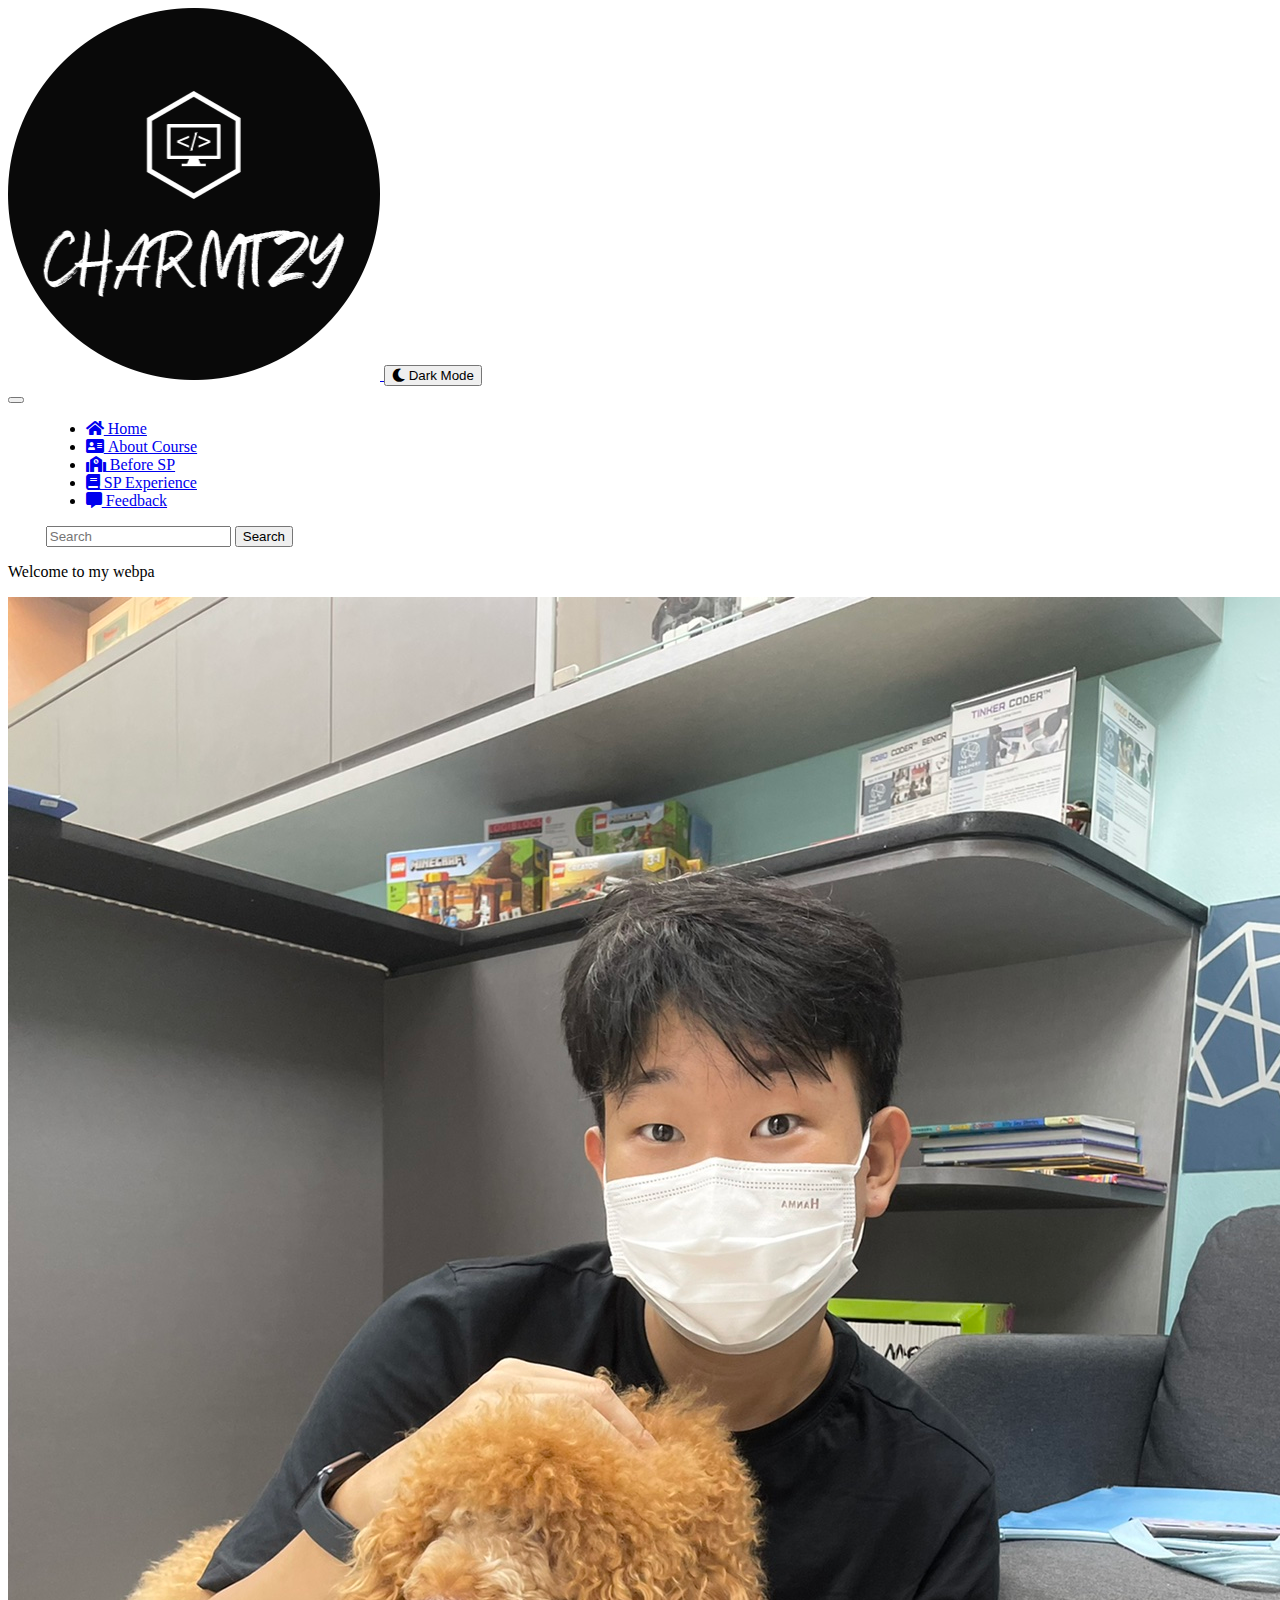
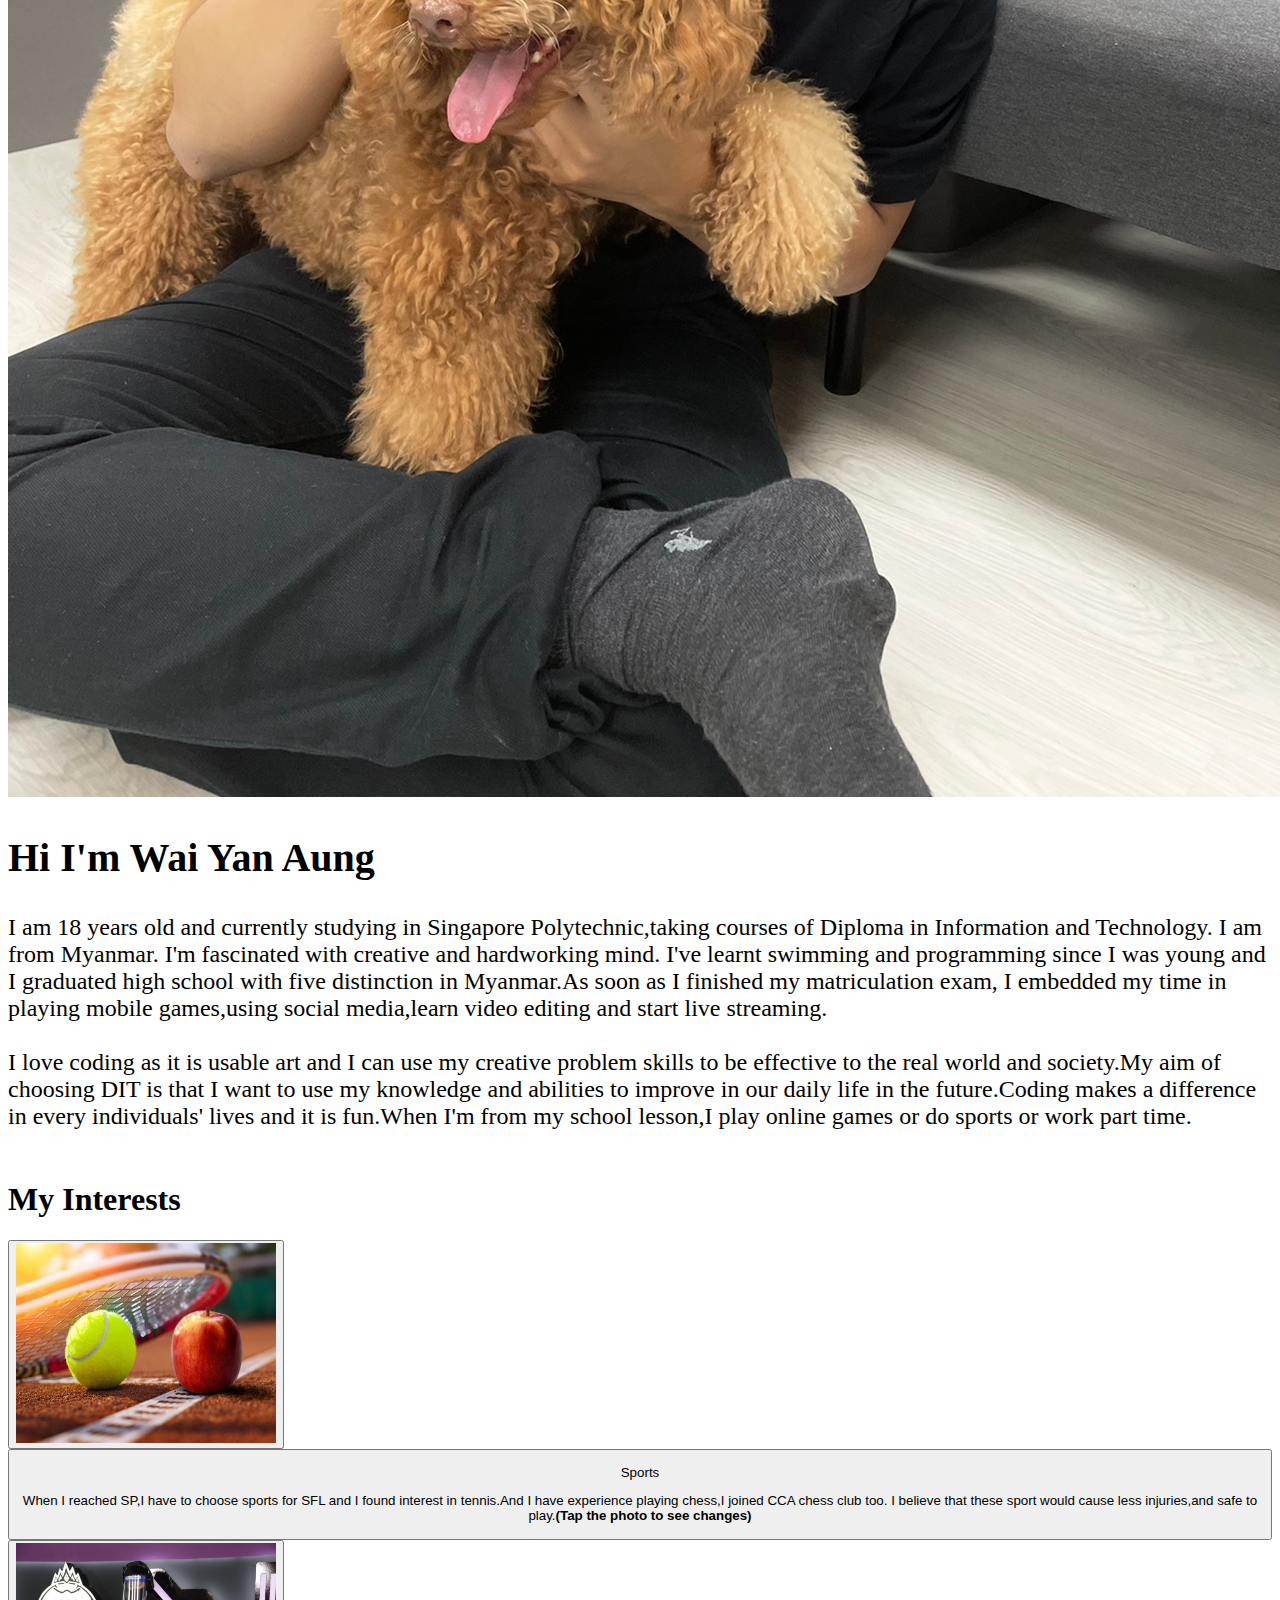
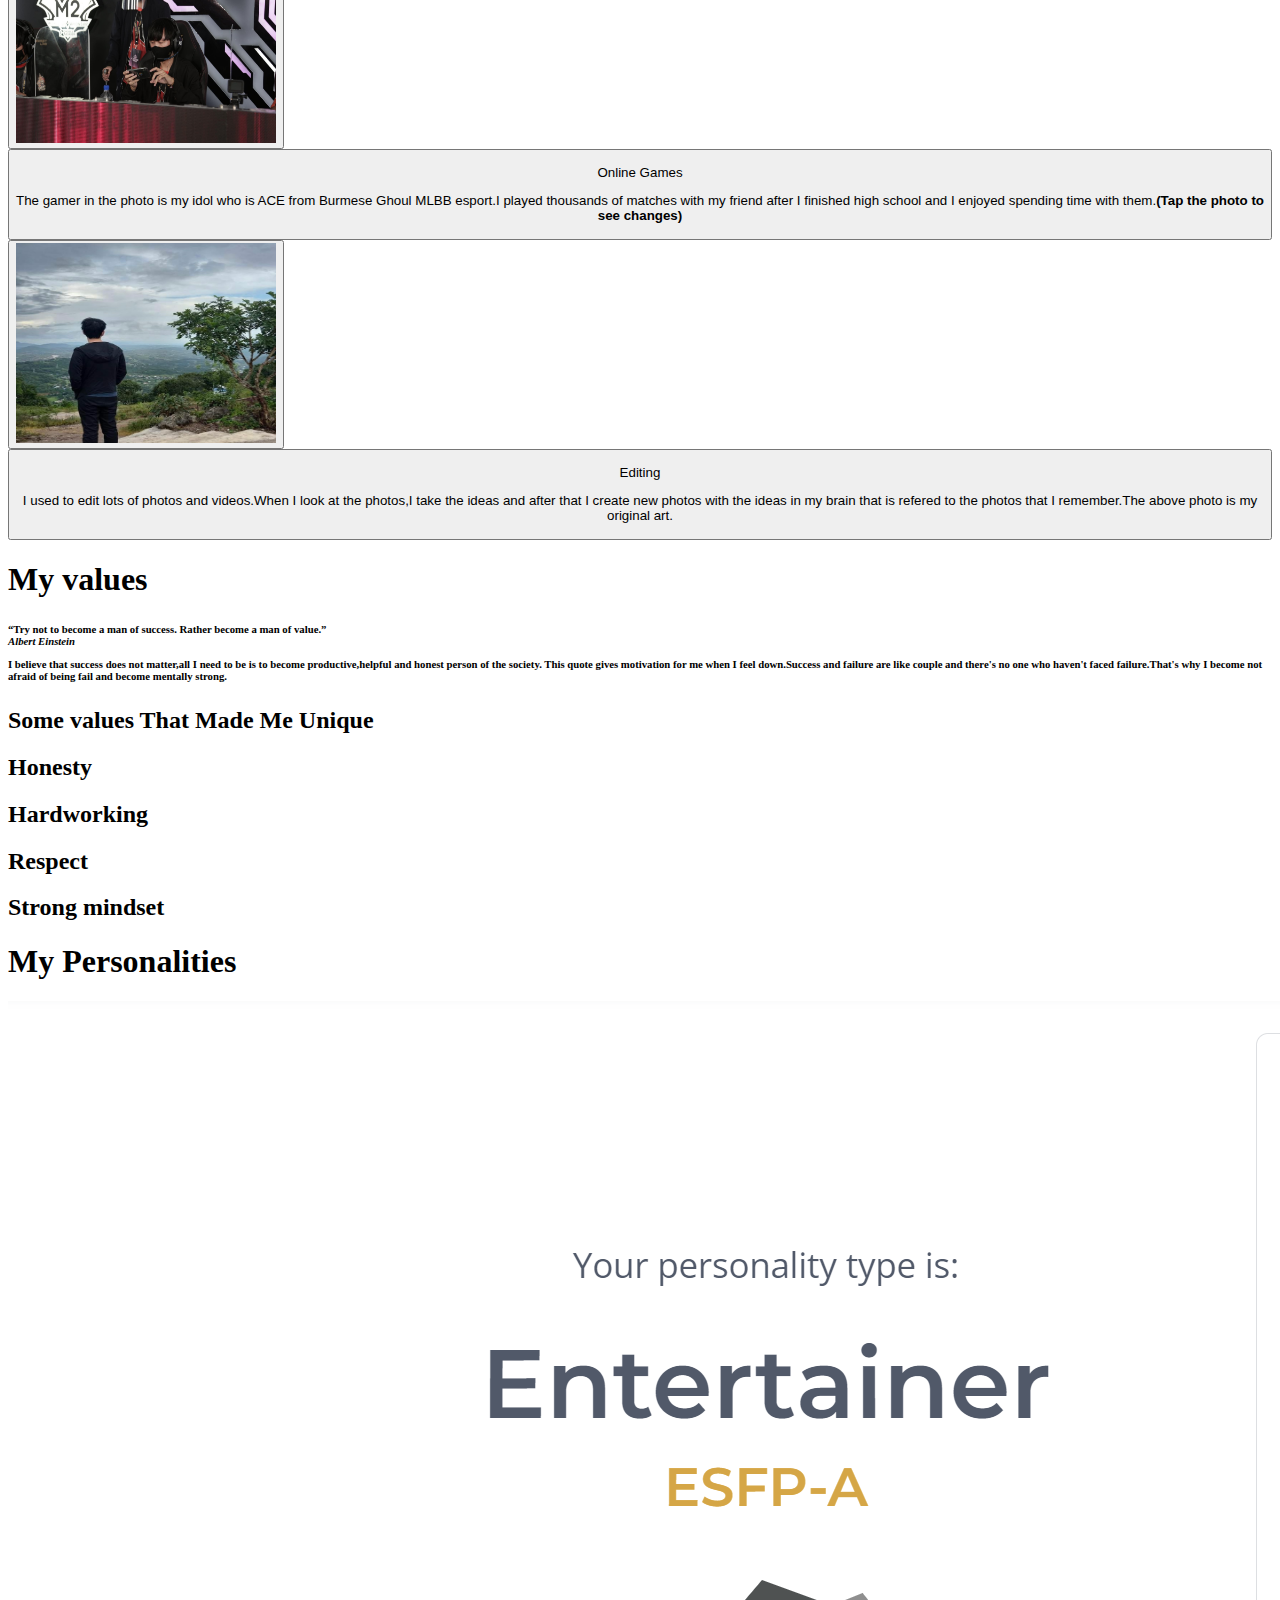
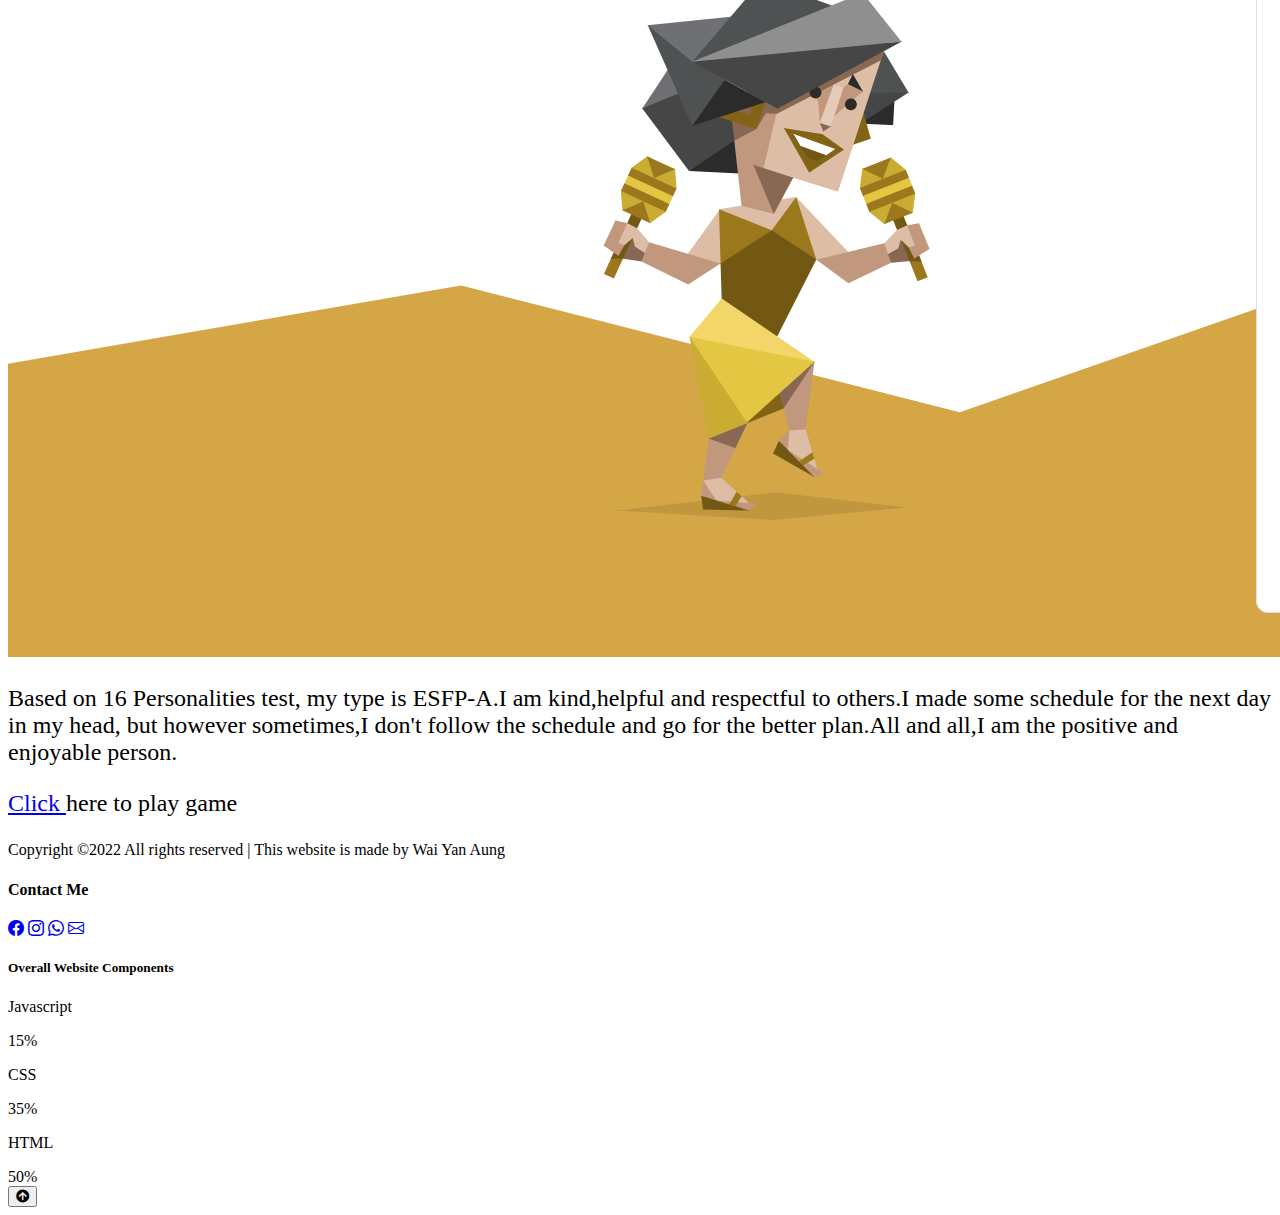
==== index.html @ 0ea8e31c "Add files via upload" ====
<!DOCTYPE html>
<html lang="en" dir="ltr">
  <!-- Image Credit
  Home logo from emojipedia.org
  looka Logo creator from Google
  chess photo from Education Website
  tennis photo from Google
  ACE photo from Burmese Ghouls FB page
  coding and editing photos taken by myself
  Movie photos from Netflix website
  -->

  <head>
    <meta charset="utf-8" />
    <title>Home🏠</title>
    <!-- Icon for webiste 16x16 -->
    <link rel="shortcut icon" href="./Graphics/Home/icon.jpg" />
    <meta name="viewport" content="width=device-width, initial-scale=1.0" />
    <link rel="stylesheet" href="css/style.css" />
    <!-- Bootstrap link to place items -->
    <link
      href="https://cdn.jsdelivr.net/npm/bootstrap@5.2.0-beta1/dist/css/bootstrap.min.css"
      rel="stylesheet"
      integrity="sha384-0evHe/X+R7YkIZDRvuzKMRqM+OrBnVFBL6DOitfPri4tjfHxaWutUpFmBp4vmVor"
      crossorigin="anonymous"
    />
    <link
      rel="stylesheet"
      href="https://cdnjs.cloudflare.com/ajax/libs/font-awesome/5.15.4/css/all.min.css"
    />
    <link
      rel="stylesheet"
      href="https://cdnjs.cloudflare.com/ajax/libs/font-awesome/5.15.3/css/all.min.css"
      integrity="sha512-iBBXm8fW90+nuLcSKlbmrPcLa0OT92xO1BIsZ+ywDWZCvqsWgccV3gFoRBv0z+8dLJgyAHIhR35VZc2oM/gI1w=="
      crossorigin="anonymous"
      referrerpolicy="no-referrer"
    />
    <link rel="stylesheet" href="https://cdn.jsdelivr.net/npm/bootstrap-icons@1.9.1/font/bootstrap-icons.css">
    <script
    src="https://cdn.jsdelivr.net/npm/bootstrap@5.2.0-beta1/dist/js/bootstrap.bundle.min.js"
    integrity="sha384-pprn3073KE6tl6bjs2QrFaJGz5/SUsLqktiwsUTF55Jfv3qYSDhgCecCxMW52nD2"
    crossorigin="anonymous"
  ></script>
  </head>

  <body>
    <nav class="navbar navbar-expand-lg navbar-dark bg-dark">
      <div class="container-fluid">
          <div class="navbar-brand">
            <a href="https://www.tiktok.com/@charmtzy?_t=8UWC2dqoBMo&_r=1" target="_blank" class="home-link">
              <img src="./Graphics/Home/logo.png" class="logo" />
            </a>
            <button onclick="switch_theme('dark')" class="btn btn-light" id="mode">
              <i class="fas fa-moon"></i>&nbsp;Dark Mode
            </button>
          </div>
        <!-- toggle navbar button in the mobile view-->
        <button
          class="navbar-toggler"
          type="button"
          data-bs-toggle="collapse"
          data-bs-target="#navbarColor01"
          aria-controls="navbarColor01"
          aria-expanded="false"
          aria-label="Toggle navigation"
        >
          <span class="navbar-toggler-icon"></span>
        </button>
        <!-- nav elements in the toggle navbar and toggle navbar show them after clicking -->
        <div class="collapse navbar-collapse" id="navbarColor01" style="margin-left: 1cm">
          <!--nav-link hyperlink to the next pages after clicking-->
          <ul class="navbar-nav me-auto mb-2 mb-lg-0">
            <li class="nav-item">
              <a class="nav-link active" href="./index.html" aria-current="page">
                <i class="fas fa-home"></i>&nbsp;Home
              </a>
            </li>
            <li class="nav-item">
              <a class="nav-link" href="./about.html">
                <i class="fas fa-address-card"></i>&nbsp;About Course
              </a>
            </li>
            <li class="nav-item">
              <a class="nav-link" href="./BeforeSP.html">
                <i class="fas fa-school fa-1px"></i>&nbsp;Before SP
              </a>
            </li>
            <li class="nav-item">
              <a class="nav-link" href="./SPexp.html">
                <i class="fas fa-book"></i>&nbsp;SP Experience
              </a>
            </li>
            <li class="nav-item">
              <a class="nav-link" href="./feedback.html">
                <i class="fas fa-comment-alt"></i>&nbsp;Feedback
              </a>
            </li>
          </ul>


          <!-- Search Bar in Navigation bar-->
          <form class="d-flex" role="search" >
            <input class="form-control me-2" type="search" id="query" placeholder="Search" aria-label="Search" >
            <button class="btn btn-outline-light" type="button" onclick="google()">Search</button>
          </form>
          
              <!-- Clock in Navigation Bar -->
              <div class="main">
                <div class="clockContainer">
                <p id="date"></p>
                <p id="time"></p>
                <span id="hours" class="clockpart"></span>
                <span id="colon1" class="clockmin"></span>
                <span id="minutes" class="clockpart"></span>
                <span id="colon2" class="clockmin"> </span>
                <span id="seconds" class="clockpart"></span>
                <span id="ampm" class="clockpart"></span>
                </div>
                </div>
                
        </div>
      </div>
    </nav>
    <!--End of  navigation bar -->

  <!---------------------------------Intro animation auto-type  ----------------------------------->
    <div class="container-fluid introX pb-3 ">
    <p class="intro1 text-center py-5" id="intro"></p>
  </div>
  <!----------------------------- End of intro animation ----------------------------------------->

    <!-- starting introduction -->
    <!-- photo of me in the home page of the website  -->

    <article>
    <!-- photo of me in the avater-->
        <div class="photo">
          <img src="./Graphics/Home/myphoto.jpg" alt="myphoto" />
        </div>
        <div class="intro">
          <h2 style="font-size: 40px;">Hi I'm Wai Yan Aung</h2>
          <div class="p-3">
          <p class="m-0 aboutme" style="font-size: 24px">
            I am 18 years old and currently studying in Singapore Polytechnic,taking courses of Diploma
            in Information and Technology. I am from Myanmar. I'm fascinated with creative and hardworking 
            mind. I've learnt swimming and programming since I was young and I graduated high school
            with five distinction in Myanmar.As soon as I finished my matriculation exam, I embedded my 
            time in playing mobile games,using social media,learn video editing and start live streaming.
            <br /><br />
            I love coding as it is usable art and I can use my creative problem skills to be effective to 
            the real world and society.My aim of choosing DIT is that I want to use my knowledge
            and abilities to improve in our daily life in the future.Coding makes a difference in every 
            individuals' lives and it is fun.When I'm from my school lesson,I play online games or do 
            sports or work part time. <br><br>
          </p>
          </div>
        </div>
      </div>
    </article>
<!---------------------------------------------------------- End of introduction -------------------------------------------->

    <!--------------------------------------------------- My Interests ---------------------------------------------------->
    <article>
			<div class="interestsContent">
        <header>
          <!-- My Interests Title -->
          <h1>My Interests</h1>
          </header>
				<div class="container py-5">
					<div class="row justify-content-center">
						<div class="col-12 my-5">
						</div>

						<!-- Column 1 -->
						<div class="col-sm-12 col-md-6 col-lg-4 my-2 card1">
							<!-- Sports Card -->
							<div class="card text-center opacity0">
								<div class="d-flex justify-content-center pt-4">
									<!-- flip to show 2 photos function (own creation)-->
                  <button class="change_img" onclick="if (document.getElementById('sport').alt === 'Tennis') {document.getElementById('sport').src = './Graphics/Home/chess.jpeg'; document.getElementById('sport').alt = 'Chess';} else {document.getElementById('sport').src = './Graphics/Home/tennis.jpg'; document.getElementById('sport').alt = 'Tennis';}">
                    <div class ="img-comp-container">
                      <div class="img-comp-img">
                        <img src="./Graphics/Home/tennis.jpg" id="sport" width="260" height="200" alt="Tennis">
                      </div>
                    </div>
                  </button>
                <!-- end of flip cards -->
								</div>
								<div class="card-body1">
                  <button class="btn btn-light" id="mode">
									<p class="h3 card-title">Sports</p>
									<p class="card-text">When I reached SP,I have to choose sports for SFL 
                    and I found interest in tennis.And I have experience playing chess,I joined CCA chess club too.
                    I believe that these sport would cause less injuries,and safe to play.<strong>(Tap the photo to see changes)</strong>
                  </p>
                </button>
                  </div>
                </div>
              </div>

						<!-- Column 2 -->
						<div class="col-sm-12 col-md-6 col-lg-4 my-2 card1">
							<!-- Games Card -->
							<div class="card text-center opacity0">
								<div class="d-flex justify-content-center pt-4">
                  <button class="change_img" onclick="if (document.getElementById('gamer').alt === 'Gamer') {document.getElementById('gamer').src = './Graphics/Home/gamer1.jpg'; document.getElementById('gamer').alt = 'Gamer1';} else {document.getElementById('gamer').src = './Graphics/Home/gamer.jpg'; document.getElementById('gamer').alt = 'Gamer';}">
                    <div class ="img-comp-container">
                      <div class="img-comp-img">
                        <img src="./Graphics/Home/gamer.jpg" id="gamer" width="260" height="200" alt="Gamer">
                      </div>
                    </div>
                  </button>
								</div>
								<div class="card-body2">
                  <button class="btn btn-light" id="mode">
									<p class="h3 card-title">Online Games</p>
									<p class="card-text">The gamer in the photo is my idol who is ACE from Burmese Ghoul MLBB esport.I played thousands
                  of matches with my friend after I
                  finished high school and I enjoyed spending time with them.<strong>(Tap the photo to see changes)</strong>
                </p>
              </button>
								</div>
							</div>
						</div>


            <!-- Column 3 -->
						<div class="col-sm-12 col-md-6 col-lg-4 my-2 card1">
							<!--Editing Card -->
							<div class="card text-center opacity0">
								<div class="d-flex justify-content-center pt-4">

                  <button class="change_img" onclick="if (document.getElementById('image1').alt === 'Image1') {document.getElementById('image1').src = './Graphics/Home/image2.jpg'; document.getElementById('image1').alt = 'Image2';} else {document.getElementById('image1').src = './Graphics/Home/image1.jpg'; document.getElementById('image1').alt = 'Image1';}">
                    <div class ="img-comp-container">
                      <div class="img-comp-img">
                        <img src="./Graphics/Home/image1.jpg" id="image1" width="260" height="200" alt="Image1">
                      </div>
                    </div>
                  </button>

								</div>
								<div class="card-body3">
                  <button class="btn btn-light" id="mode">
									<p class="h3 card-title">Editing</p>
									<p class="card-text">I used to edit lots of photos and videos.When I look at the photos,I take the ideas and after that I create 
                    new photos with the ideas in my brain that is refered to the photos that I remember.The above photo is my original art.

                  </p>
                </button>	
								</div>
							</div>
						</div>
    </article>

    <!-------------------------------------------------End of My interest ------------------------------------------------------------>
   <header>
    <h1>My values</h1>
  </header>
  <div class="container">
  <div class="row align-items-center justify-content-center">
     <!--blockquote class for blockquote element-->
     <h6 class="blockquote">
      “Try not to become a man of success. Rather become a man of value.”
      <br />
      <!--blockquote-footer ends the blockquote-->
      <!--text-muted give the the text a grey font color-->
      <cite class="blockquote-footer ml-5 text-muted">Albert Einstein</cite>
      <p>I believe that success does not matter,all I need to be is to become productive,helpful and honest person of the society.
        This quote gives motivation for me when I feel down.Success and failure are like couple and there's no one who haven't
        faced failure.That's why I become not afraid of being fail and become mentally strong.
      </p>
        </h6>
      </div>
    </div>

    <div class="cover">
      <div class="overlay"></div>
      <div class="content text-center">
        <h2>Some values That Made Me Unique</h1>
      </div>
    </div>
    <div class="container-fluid text-center rectX">
      <div class="numbers d-flex flex-md-row flex-wrap justify-content-center">
        <div class="rect">
          <h2>Honesty</h2>
        </div>
        <div class="rect">
          <h2>Hardworking</h2>
        </div>
        <div class="rect">
          <h2>Respect</h2>
        </div>
        <div class="rect">
          <h2>Strong mindset</h2>
        </div>
      </div>
    </div>
<!-------------------------------- Personalities section ------------------------------->
    <header>
      <h1>My Personalities</h1>
    </header>

    <section class="section container-fluid p-0 text-center">
      <div class="row">
        <div class="col-md-12 col-sm-12">
          <a href="https://www.16personalities.com/free-personality-test"  target="_blank" >
          <img src="./Graphics/Home/Personalities.png" alt="Personalities" >
        </a>
          <p style="font-size:24px">
            Based on 16 Personalities test, my type is ESFP-A.I am kind,helpful 
            and respectful to others.I made some schedule for the next day in my
            head, but however sometimes,I don't follow the schedule and go for 
            the better plan.All and all,I am the positive and enjoyable person.
          </p>

          <p style="font-size:24px">
            <a href="./game.html" target="_blank">Click </a> here to play game
            </p>
        </div>
      </div>
    </section>

<!--------------------------------End of Personalities section ------------------------------->

<!----------------------------------- Footer ------------------------------------------------>
    <footer>
      <div class="container-fluid p-0">
        <div class="row text-left">
          <div class="col-md-5 col-sm-5">
            <p>Copyright ©2022 All rights reserved | This website is made by
              <span> Wai Yan Aung</span>
            </p>
          </div>

          <div class="col-md-2 col-sm-12">
            <h4 class="text-light">Contact Me </h4>
            <div class="column text-light">
              <a href="https://www.facebook.com/profile.php?id=100025060720474" class="bi bi-facebook" target="_blank"></a>
              <a href="https://www.instagram.com/stay_free04/" class="bi bi-instagram" target="_blank"></a>
              <a href="https://wa.me/6588779884?text=" class="bi bi-whatsapp" target="_blank"></a>
              <a href="mailto:WAIYAN.22@ichat.sp.edu.sg" class="bi bi-envelope" target="_blank"></a>
            </div>
          </div>

  <!---------------------------------Progress bar ---------------------------------->  
          <div class="col-md-4 col-sm-12">
            <h5 class="text-light">Overall Website Components</h5>
            <p>Javascript</p>
            <div class="progress">
              <div class="progress-bar" role="progressbar" aria-label="Example with label" style="width: 15%;" aria-valuenow="15" aria-valuemin="0" aria-valuemax="100">15%</div>
            </div>
            <p>CSS</p>
            <div class="progress">
              <div class="progress-bar bg-success" role="progressbar" aria-label="Success example" style="width: 35%" aria-valuenow="35" aria-valuemin="0" aria-valuemax="100">35%</div>
            </div>
            <p>HTML</p>
            <div class="progress">
              <div class="progress-bar bg-info" role="progressbar" aria-label="Info example" style="width: 50%" aria-valuenow="50" aria-valuemin="0" aria-valuemax="100">50%</div>
            </div>
          </div>
        </div>
      </div>
    </footer>
      <!---------------------------------End of Progress bar ---------------------------------->  
<!-------------------------------- End of footer  -------------------------------------------->

  <button onclick="scrollToTop()" class="btn rounded-circle btn-outline-info scrollToTop" id="btn"><i class="fas fa-arrow-circle-up"></i></button>
  <script src="./javascript/autotype.js"></script>  
  <script src="./javascript/index.js"></script>
  </body>
</html>
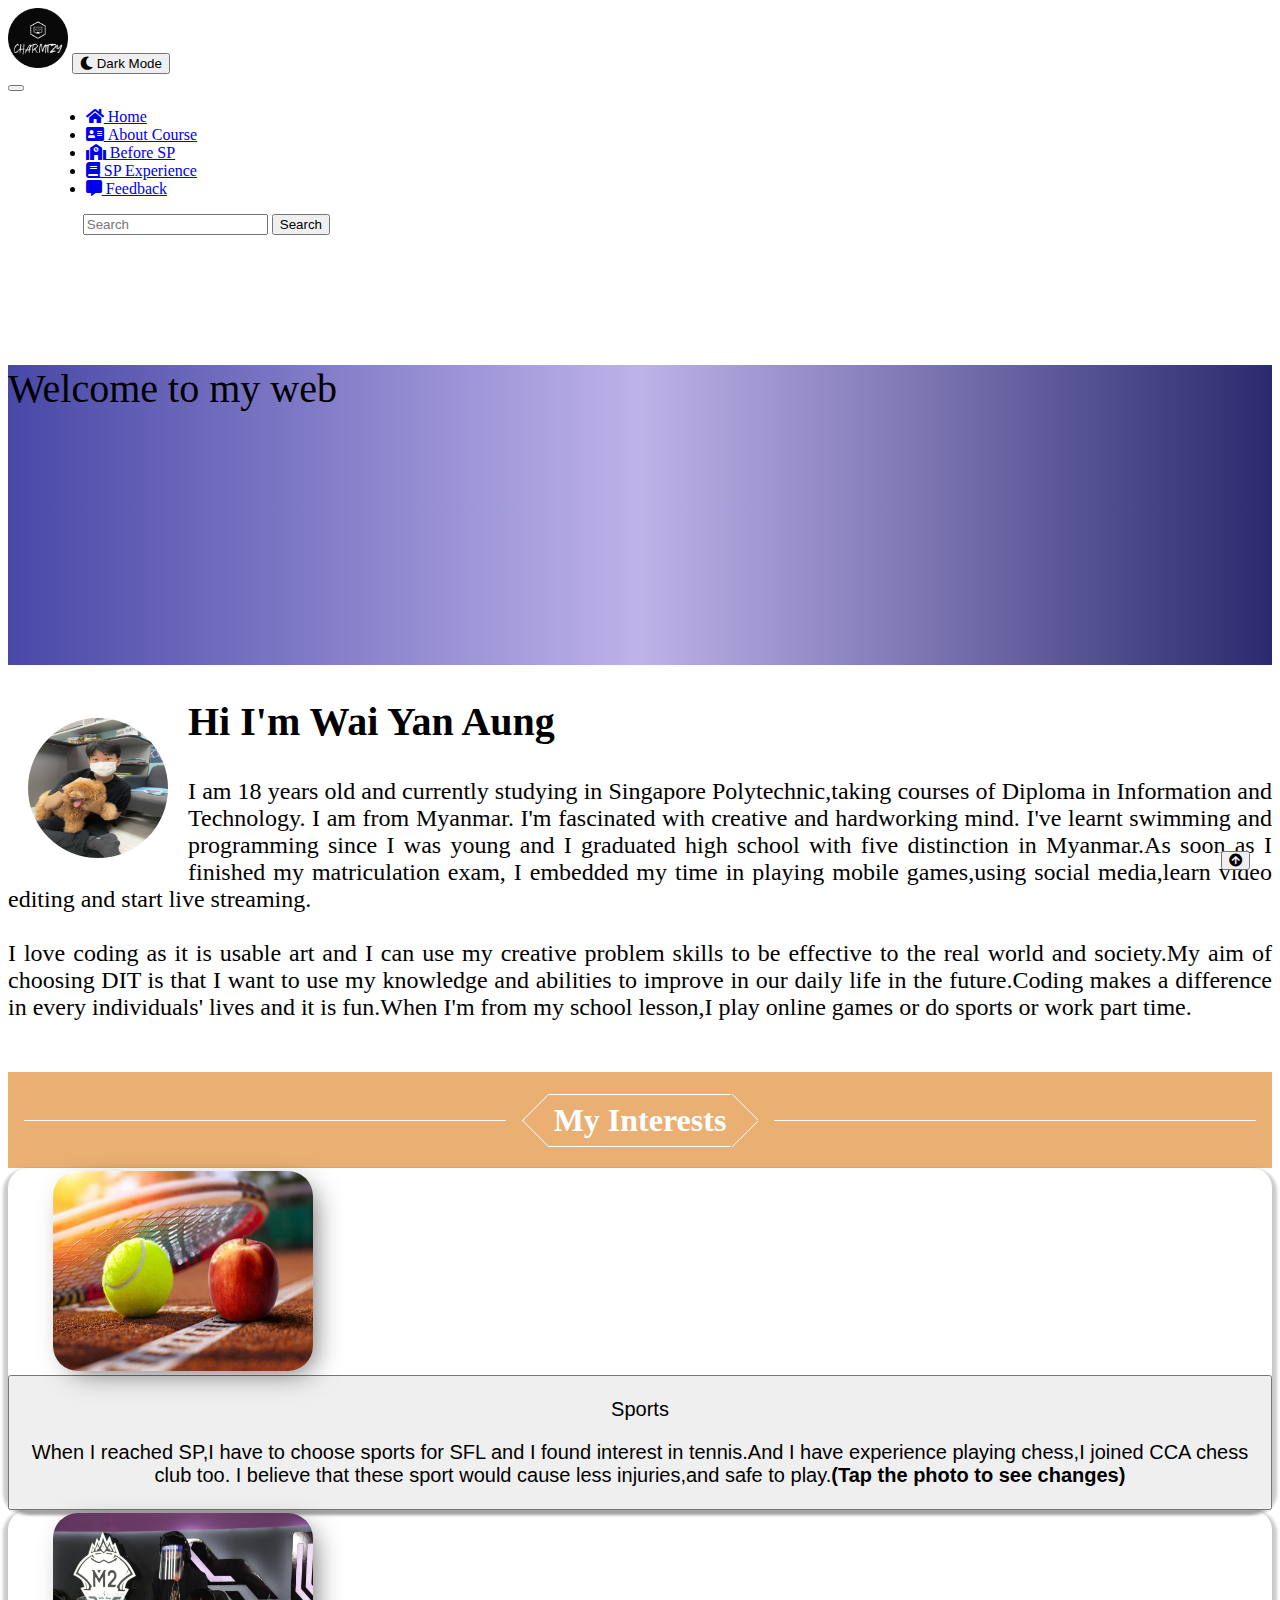
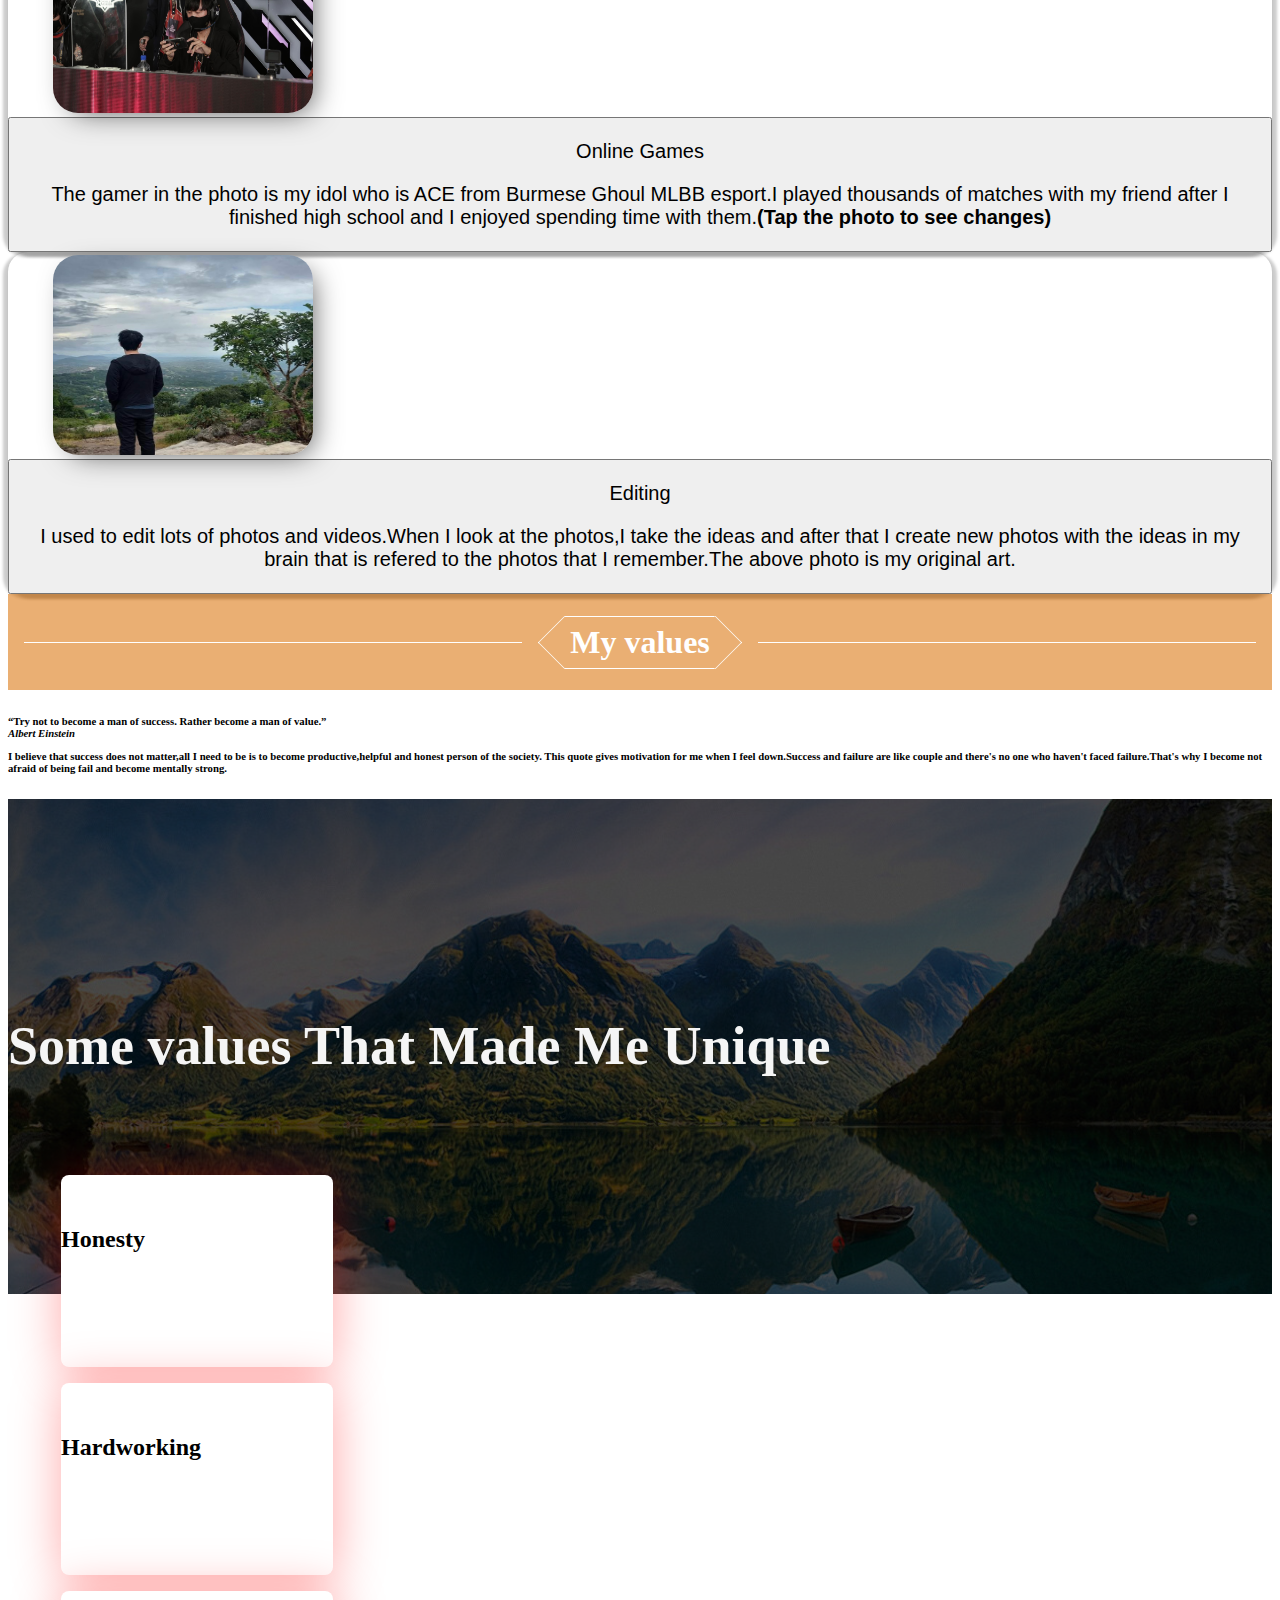
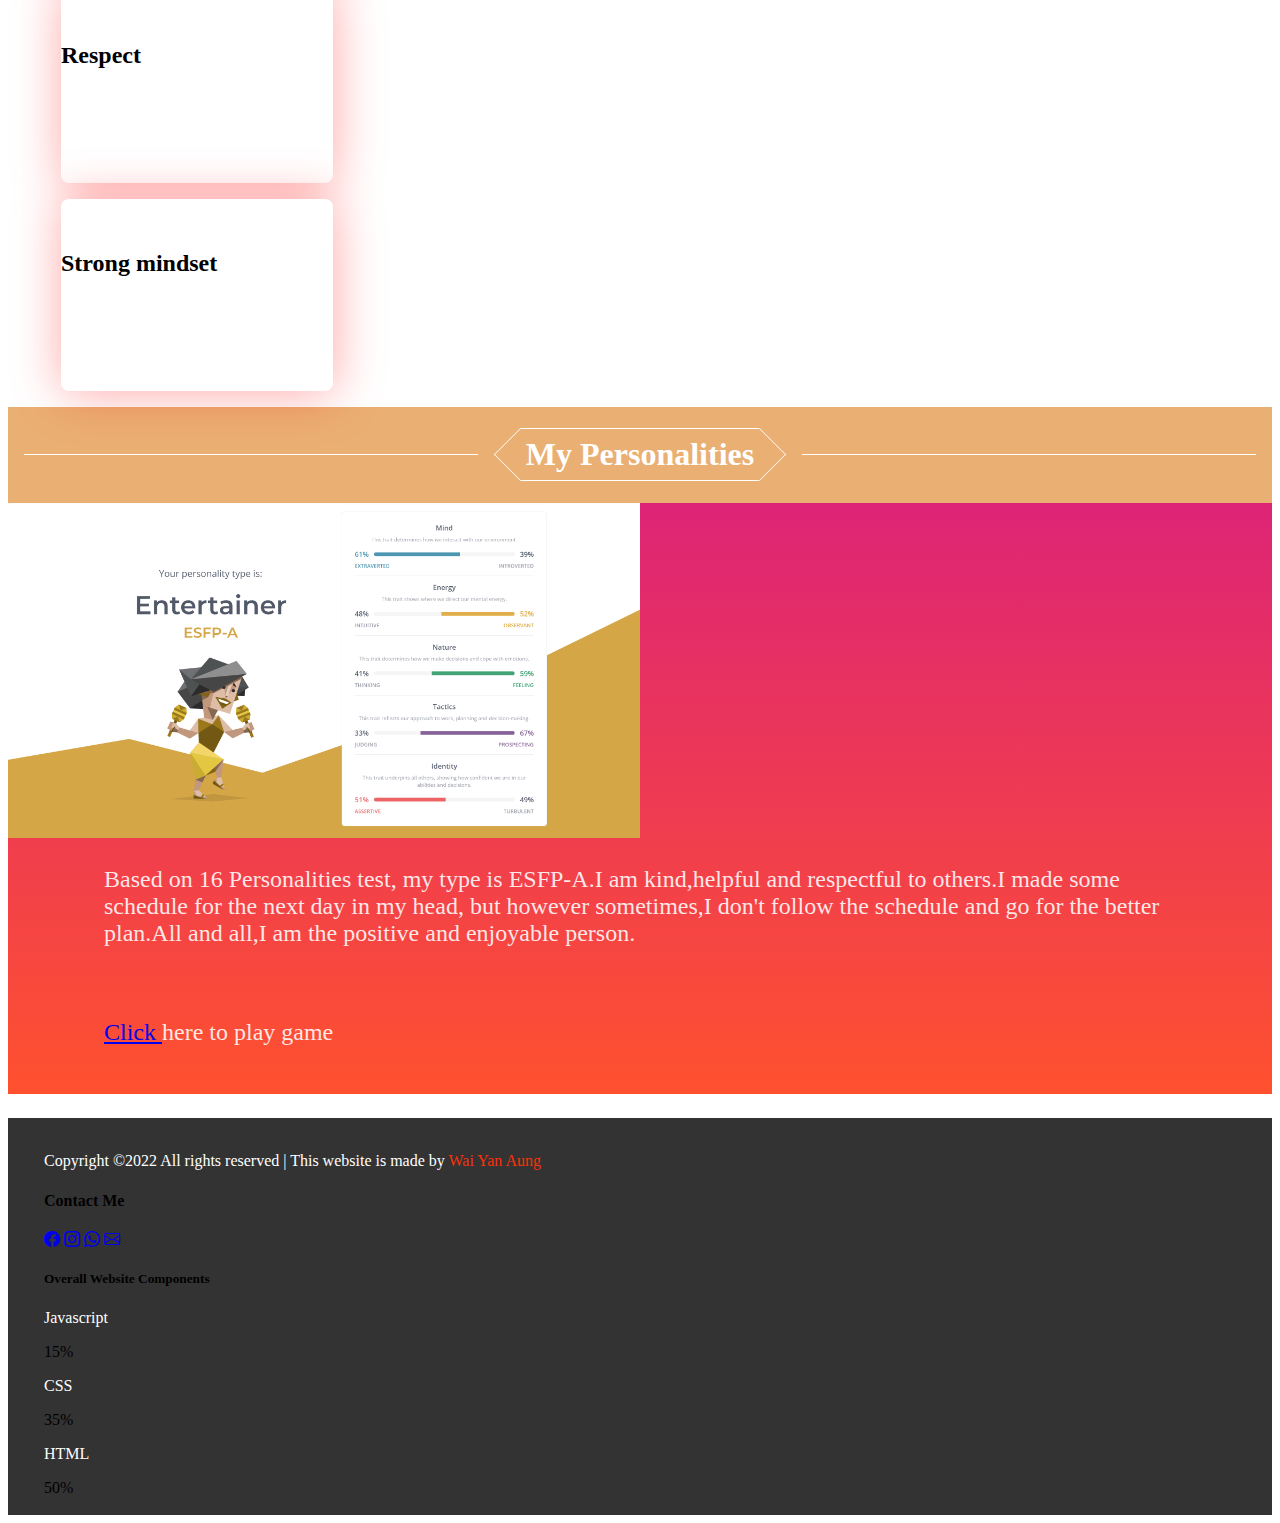
==== commit 4352ffa2: "Update index.html" ====
--- a/index.html
+++ b/index.html
@@ -16,7 +16,7 @@
     <!-- Icon for webiste 16x16 -->
     <link rel="shortcut icon" href="./Graphics/Home/icon.jpg" />
     <meta name="viewport" content="width=device-width, initial-scale=1.0" />
-    <link rel="stylesheet" href="css/style.css" />
+    <link rel="stylesheet" href="CSS/style.css" />
     <!-- Bootstrap link to place items -->
     <link
       href="https://cdn.jsdelivr.net/npm/bootstrap@5.2.0-beta1/dist/css/bootstrap.min.css"
@@ -368,4 +368,4 @@
   <script src="./javascript/autotype.js"></script>  
   <script src="./javascript/index.js"></script>
   </body>
-</html>+</html>
--- a/CSS/style.css
+++ b/CSS/style.css
@@ -0,0 +1,663 @@
+@charset "utf-8";
+* {
+  box-sizing: border-box;
+}
+
+body {
+  font-family: montserrat;
+  overflow-x: hidden;
+}
+
+/* Table of content for index.html page
+  1.Navigation Bar
+  2.Intro Photo Large
+  3.Intro Photo Writing
+  4.Interest Cards
+  5.Value Cards
+  6.Game
+  7.Footer
+  8.scroll bar
+  9.Back to top button*/
+
+  /* ============
+    Navigation Bar
+   ============ */
+.home-link {
+  background-color: transparent;
+  text-decoration: none;
+}
+
+.home-link:hover {
+  background-color: transparent;
+}
+
+.logo {
+  width: 60px;
+  cursor: pointer;
+}
+
+.nav-item a {
+  width: max-content;
+  border-radius: 5px;
+  margin-right: 20px;
+}
+
+.nav-item a:hover {
+  background: #1b9bff;
+  transition: 0.5s;
+  transform: scale(1.1);
+}
+
+.switch {
+  display: inline;
+  position: relative;
+  width: 60px;
+  height: 34px;
+}
+
+.switch input {
+  opacity: 0;
+  width: 0;
+  height: 0;
+}
+
+/* clock */
+.main {
+  height: 10vh !important;
+  display: flex;
+  align-items: center;
+  flex-direction: column;
+  justify-content: center;
+  width: 80%;
+  padding: 20px;
+  color:black;
+  }
+  
+  .main div {
+  border-radius: 0px;
+  background: #fff;
+  width: 60%;
+  max-width: 450px;
+  height: auto;
+  position: relative;
+  border: 1px white solid;
+  text-align: center;
+  font-size: 18px;
+  }
+
+  .clockpart{
+  padding:0px !important;
+  min-width:10px !important;
+  display: inline-block;
+  }
+  .clockmin{
+  padding:0px !important;
+  width:5px !important;
+  min-width:5px !important;
+  display: inline-block;
+  }
+
+
+/* search  */
+.search-btn {
+  float: right;
+}
+
+/* intro css */
+.intro1{
+  font-size: 40px;
+}
+
+.introX{
+  width:100%;
+  height:300px;
+  background:linear-gradient(to right,rgb(72, 72, 167), rgb(190, 178, 233), rgb(42, 42, 110));
+}
+
+ /* ============
+    Intro Photo Large
+   ============ */ 
+.introphoto img {
+  width: 100%;
+}
+
+/* ============
+    Intro Photo and Writing
+   ============ */
+.grid-1 {
+  display: grid;
+  grid-template-columns: auto auto auto;
+  gap: 50px;
+  justify-content: center;
+}
+
+.grid-1 {
+  padding-top: 80px;
+}
+
+.photo img {
+  margin-top: 10px;
+  width: 140px;
+  height: 140px;
+  border-radius: 70%;
+  margin: 20px;
+  float: left;
+}
+
+.intro {
+  margin-top: 10px;
+  text-align: justify;
+}
+
+/* ============
+    Interest cards
+   ============ */
+
+/* heading of the interest cards */
+header {
+  background: rgba(218, 111, 4, 0.555);
+  display: flex;
+  color: white;
+}
+header:before,
+header:after {
+  content: "";
+  margin: auto 1em;
+  border-bottom: solid 1px;
+  flex: 1;
+}
+h1 {
+  position: relative;
+  padding: 0.25em 1em;
+  overflow: hidden;
+  background: linear-gradient(white, white) no-repeat top center,
+    linear-gradient(white, white) no-repeat bottom center;
+  background-size: calc(100% - 1.7em) 1px;
+
+}
+h1:before,
+h1:after {
+  content: "";
+  position: absolute;
+  top: 0;
+  left: 0;
+  bottom: 0;
+  right: 0;
+  border: solid 1px;
+  border-top: none;
+  border-bottom: none;
+  transform: skew(45deg);
+}
+h1:after {
+  transform: skew(-45deg);
+}
+
+/*Interst Cards Styling */
+.h1 {
+  padding: top 10px;
+}
+
+.d-flex {
+  width: 80%;
+  margin-left: 37px;
+}
+
+.interestsContent .card {
+  box-shadow: -3px 3px 3px 2px rgba(0, 0, 0, 20%), 3px 3px 3px 2px rgba(0, 0, 0, 20%);
+  padding: 0;
+  border-radius: 20px;
+}
+.card1:hover{
+  transform: scale(1.1);
+}
+.card-text{
+  font-size: 20px;
+}
+/* adjusting the size,position and box shadow of img-card */
+.img-comp-container {
+  position: relative;
+  height: 200px;
+  width: 260px;
+  box-shadow: 8px 8px 29px -9px rgba(0, 0, 0, 0.67);
+  border-radius: 25px;
+}
+/* overlap the image1 with same size */
+.img-comp-img {
+  position: absolute;
+  width: auto;
+  height: auto;
+  overflow: hidden;
+}
+
+.img-comp-img img {
+  display: block;
+  border-radius: 25px;
+}
+
+.change_img {
+  background-color: transparent;
+  border-color: transparent;
+}
+
+
+
+/* ============
+    Value cards
+   ============ */
+
+.myvalue{
+text-align:center;
+}
+
+.cover {
+  width: 100%;
+  height: 55vmin;
+  background: url("../Graphics/Home/value.jpg");
+  background-position: -24rem -19rem;
+  background-size: 150%;
+  position: relative;
+}
+
+.cover .overlay {
+  position: absolute;
+  top: 0;
+  left: 0;
+  width: 100%;
+  height: 100%;
+  z-index: 999;
+}
+
+.cover .content {
+  width: 100%;
+  height: 100%;
+  background: rgba(0, 0, 0, 0.7);
+  padding-top: 19vmin;
+}
+
+.cover .content > h2 {
+  font-family: var(--Patua);
+  font-size: 6vmin;
+  color: whitesmoke;
+}
+
+.rect:hover{
+  transform: scale(1.1); 
+}
+.numbers .rect {
+  position: relative;
+  z-index: 1;
+  background: white;
+  color:black;
+  width: 17rem;
+  height: 12rem;
+  padding-top: 3.5vmin;
+  margin: 1rem;
+  border-radius: 0.5em;
+  box-shadow: 1px 2px 50px 0px rgba(255, 0, 0, 0.349);
+}
+
+.numbers {
+  margin-top: -15vmin;
+}
+
+.numbers .rect h1 {
+  font-size: 5rem;
+  color: tomato;
+}
+
+
+/* ============
+    Personalities
+   ============ */
+
+   .section {
+    background: var(--bggradient);
+  }
+
+  .section img{
+    width:50%;
+  }
+  
+  .section .col-md-12 > p {
+    padding: 0 4em;
+    padding-bottom: 2em;
+    color: var(--light-gray);
+    font-size: 3vmin;
+  }
+  /* font name and background color for whole page */
+  :root {
+    --bggradient: linear-gradient(to bottom, #dd2476, #ff512f);
+    --light-gray: rgba(255, 255, 255, 0.877);
+  }
+
+
+/* ============
+    Footer
+   ============ */
+
+footer {
+  background: rgba(5, 5, 5, 0.815);
+  overflow-x: hidden;
+  padding: 2vmin 4vmin;
+}
+footer p{
+  color:white;
+}
+footer p > span {
+  color: #f8320a;
+}
+
+footer input {
+  border: none !important;
+}
+
+footer input::placeholder {
+  color: white !important;
+}
+
+footer .input-group .input-group-text {
+  background: var(--bggradient);
+  border: none;
+}
+
+.sticky {
+  position: fixed;
+  top: 0;
+  width: 100%;
+  background: rgba(111, 45, 45, 0.815);
+  z-index: 9999;
+  transition: all 1.5s ease;
+}
+
+  /* ============
+   Scroll Bar
+   ============ */
+::-webkit-scrollbar{
+  width:15px;
+}
+::-webkit-scrollbar-track{
+  box-shadow:inset 0 0 2px grey;
+  border-radius:10px;
+}
+::-webkit-scrollbar-thumb{
+  background: rgb(133,26,232);
+  background:linear-gradient(180deg,rgba(133,26,232,1)15%,rgba(42,0,255,1)84%);
+  border-radius:10px;
+}
+
+/* Table of content for about.html
+1.career css
+2.DIT */
+
+/*  ============
+ career css
+  ============ */
+  .career{
+    font-size: 20px;
+    background:linear-gradient(to right,rgb(154, 137, 250),rgb(219, 210, 210),rgb(237, 250, 166));
+  }
+
+  .GameDev img{
+    width:400px;
+    height:300px;
+    border:solid 4px rgb(250, 246, 246)
+  }
+  .Data img{
+    width:400px;
+    height:300px;
+    border:solid 4px rgb(250, 246, 246)
+  }
+  .Soft img{
+    width:400px;
+    height:300px;
+    border:solid 4px rgb(250, 246, 246)
+  }
+
+  .DIT{
+    background: #ee6055;
+  }
+  .course-high{
+    background-color: rgb(111, 243, 111);
+  }
+  .detail{
+    background-color: #f52111;
+  }
+  
+/* Table of content for BeforeSP.html
+1.img of sch life
+2.certificates
+3.Friend
+4.Free time 
+ */
+
+/*  ============
+ img of past school
+  ============ */
+  .schlife{
+    background:linear-gradient(to right,rgb(61, 195, 233), rgb(219, 213, 240), rgb(102, 160, 99));
+  }
+  .school{
+    font-size:20px;
+  }
+  .pastschool1 img{
+    border:5px solid white;
+  }
+  .pastschool2 img{
+    width:220px;
+    height:140px;
+    border:5px solid white;
+  }
+
+  /*  ============
+  Certificates
+  ============ */
+
+  .card-title{
+    font-size:20px;
+  }
+  .card-body{
+    background:linear-gradient(to right,rgb(138, 240, 144), rgb(170, 165, 190), rgb(234, 220, 233));
+  }
+
+  /*  ============
+  Friend
+  ============ */
+  .friend{
+    background:linear-gradient(to right,rgb(241, 228, 177), rgb(239, 197, 197), rgb(172, 221, 241));
+  }
+
+  .friend img{
+    width: 200px;
+    height:200px;
+    border:solid 3px rgb(40, 38, 38);
+  }
+
+  .friendT{
+    font-size:20px;
+  }
+
+    /*  ============
+  Free time
+  ============ */
+  .stay-free img{
+    width:300px;
+    height:200px;
+    border: solid 3px rgb(165, 114, 253);
+  }
+  .stay-free p{
+    font-size: 20px;
+  }
+
+
+/* Table of content for SPexp.html
+1.Reason why I joined SP css
+2.CCA
+2.Table
+ */
+
+  /* ============
+  Reason why I joined SP css
+   ============ */
+   .item1{
+    border:5px solid white;
+    margin-top:30px;
+    display: block;
+    margin-left: auto;
+    margin-right: auto;
+    width: 70%;
+   }
+   .item2{
+    padding: 80px 80px;
+    font-size: 20px;
+  }
+  .grid-container{
+    animation-name: grid-container;
+    animation-duration: 10s;
+    animation-iteration-count: infinite;
+    animation-direction: alternate;
+   }
+
+   @keyframes grid-container {
+    0% {
+      background: #ee6055;
+    }
+    25% {
+      background: #60d394;
+    }
+    50% {
+      background: #aaf683;
+    }
+    75% {
+      background: #ffd97d;
+    }
+    100% {
+      background: #ff9b85;
+    }
+  }
+
+   /* ============
+      CCA
+   ============ */
+
+
+    .CCA{
+      background: linear-gradient(#e66465, #9198e5);
+    }
+   .circle-img {
+    width: 220px;
+    height: 220px;
+    border-radius: 70%;
+   }
+
+  /* ============
+  Table
+   ============ */
+
+   .table-responsive-sm{grid-area: table; }
+   .words{
+    grid-area:words;
+    margin: auto;
+    font-size: 20px;
+    margin-left: 5%;
+    margin-right: 5%;
+  }
+   .grid-container1 {
+    display: grid;
+    grid-template-areas:'words table table table ';
+    background:linear-gradient(to right,rgb(186, 184, 220), rgb(202, 106, 106), rgb(130, 148, 91));
+   }
+
+   .td{
+    text-align:center;
+    }
+
+
+/* Table of content of feedback.html
+  1.Feedback form stars
+  2.Feedback form
+   */
+
+  /* ============
+  Feedback form stars
+   ============ */
+
+  .rate {
+      float:left;
+      height: 46px;
+      padding: 100 10px;
+  }
+  .rate:not(:checked) > input {
+      position:absolute;
+      top:-9999px;
+  }
+  .rate:not(:checked) > label {
+      float:right;
+      width:1em;
+      overflow:hidden;
+      white-space:nowrap;
+      cursor:pointer;
+      font-size:30px;
+      color:#ccc;
+  }
+  .rate:not(:checked) > label:before {
+      content: '★ ';
+  }
+  .rate > input:checked ~ label {
+      color: rgb(23, 23, 240);    
+  }
+  .rate:not(:checked) > label:hover,
+  .rate:not(:checked) > label:hover ~ label {
+      color: rgb(86, 86, 235);  
+  }
+  .rate > input:checked + label:hover,
+  .rate > input:checked + label:hover ~ label,
+  .rate > input:checked ~ label:hover,
+  .rate > input:checked ~ label:hover ~ label,
+  .rate > label:hover ~ input:checked ~ label {
+      color: rgb(55, 55, 239);
+  }
+
+    /* ============
+  Feedback form
+   ============ */
+  .form{
+    background: linear-gradient(to right,rgb(191, 207, 228),rgb(243, 255, 246))
+    
+  }
+  /* ============
+  scroll to top button in every page
+   ============ */
+   
+  .scrollToTop {
+    display: flex;
+    flex-direction: column;
+    justify-content: flex-end;
+    align-items: center;
+    user-select: none;
+    position: fixed;
+    bottom: 30px; 
+    right: 30px;
+  }
+
+  @media only screen and (max-width: 600px) and (min-width: 481px) {
+    html, body {
+      overflow-x: hidden;
+    }
+    .grid-container1 {
+      display: block;
+      grid-template-areas:'table table table table';
+   }
+    .table-responsive-sm {
+      width: 100%;
+    }
+    .words{
+      margin-left: none;
+      margin-right: none;
+    }
+  }
+
+  @media only screen and (max-width: 480px) {
+    html, body {
+      overflow-x: hidden;
+    }
+  }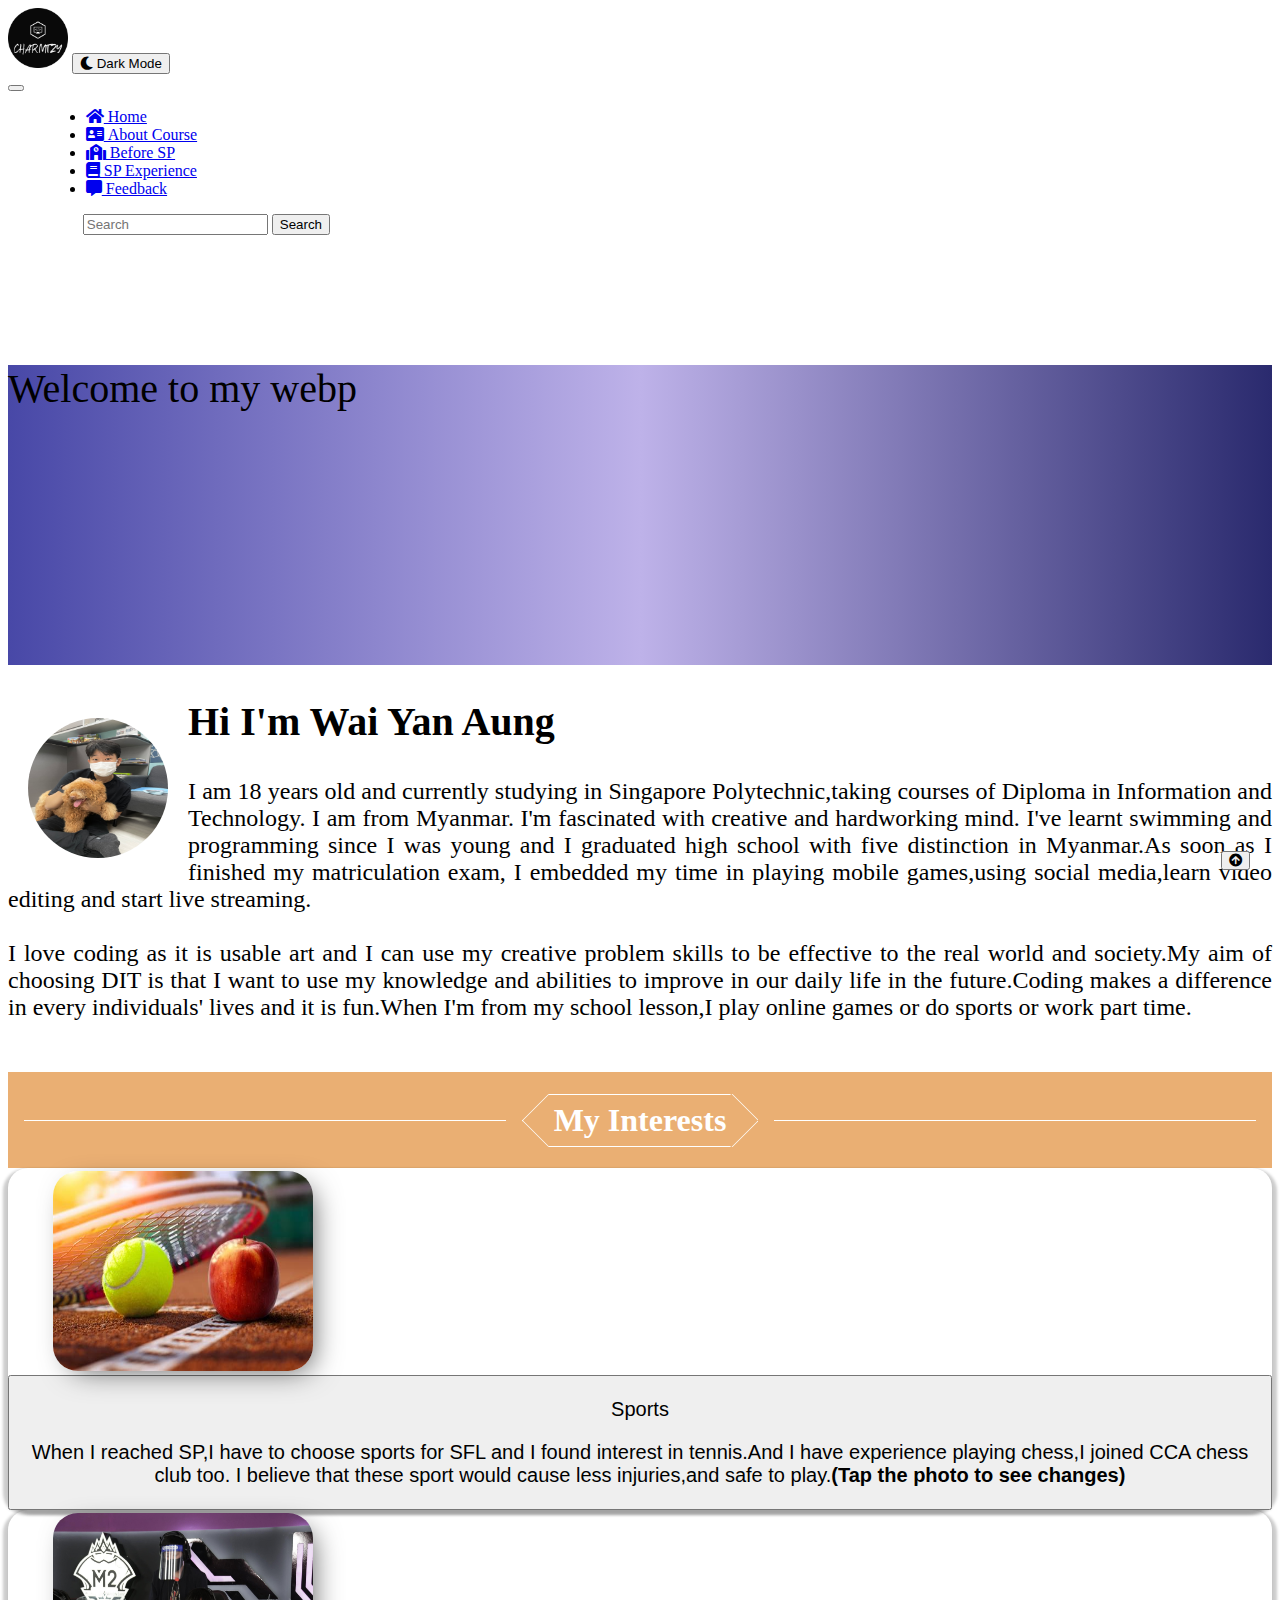
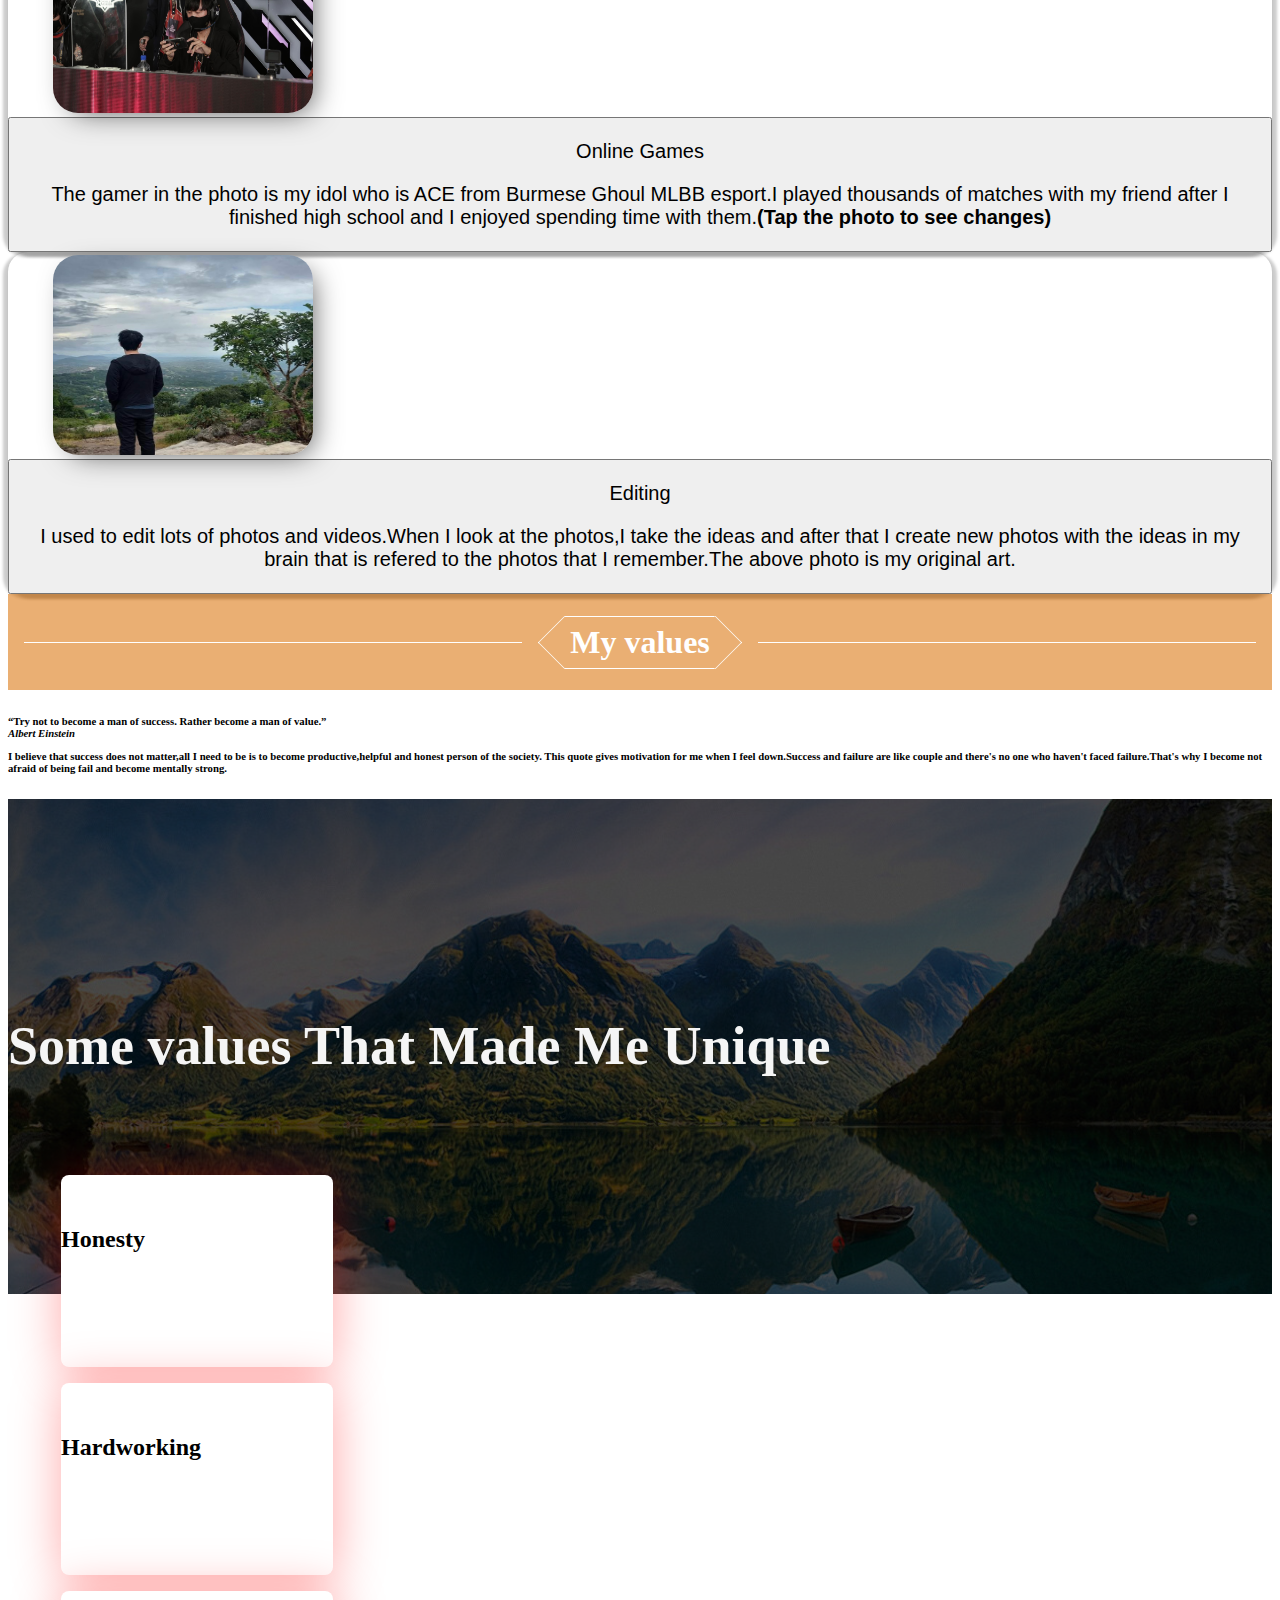
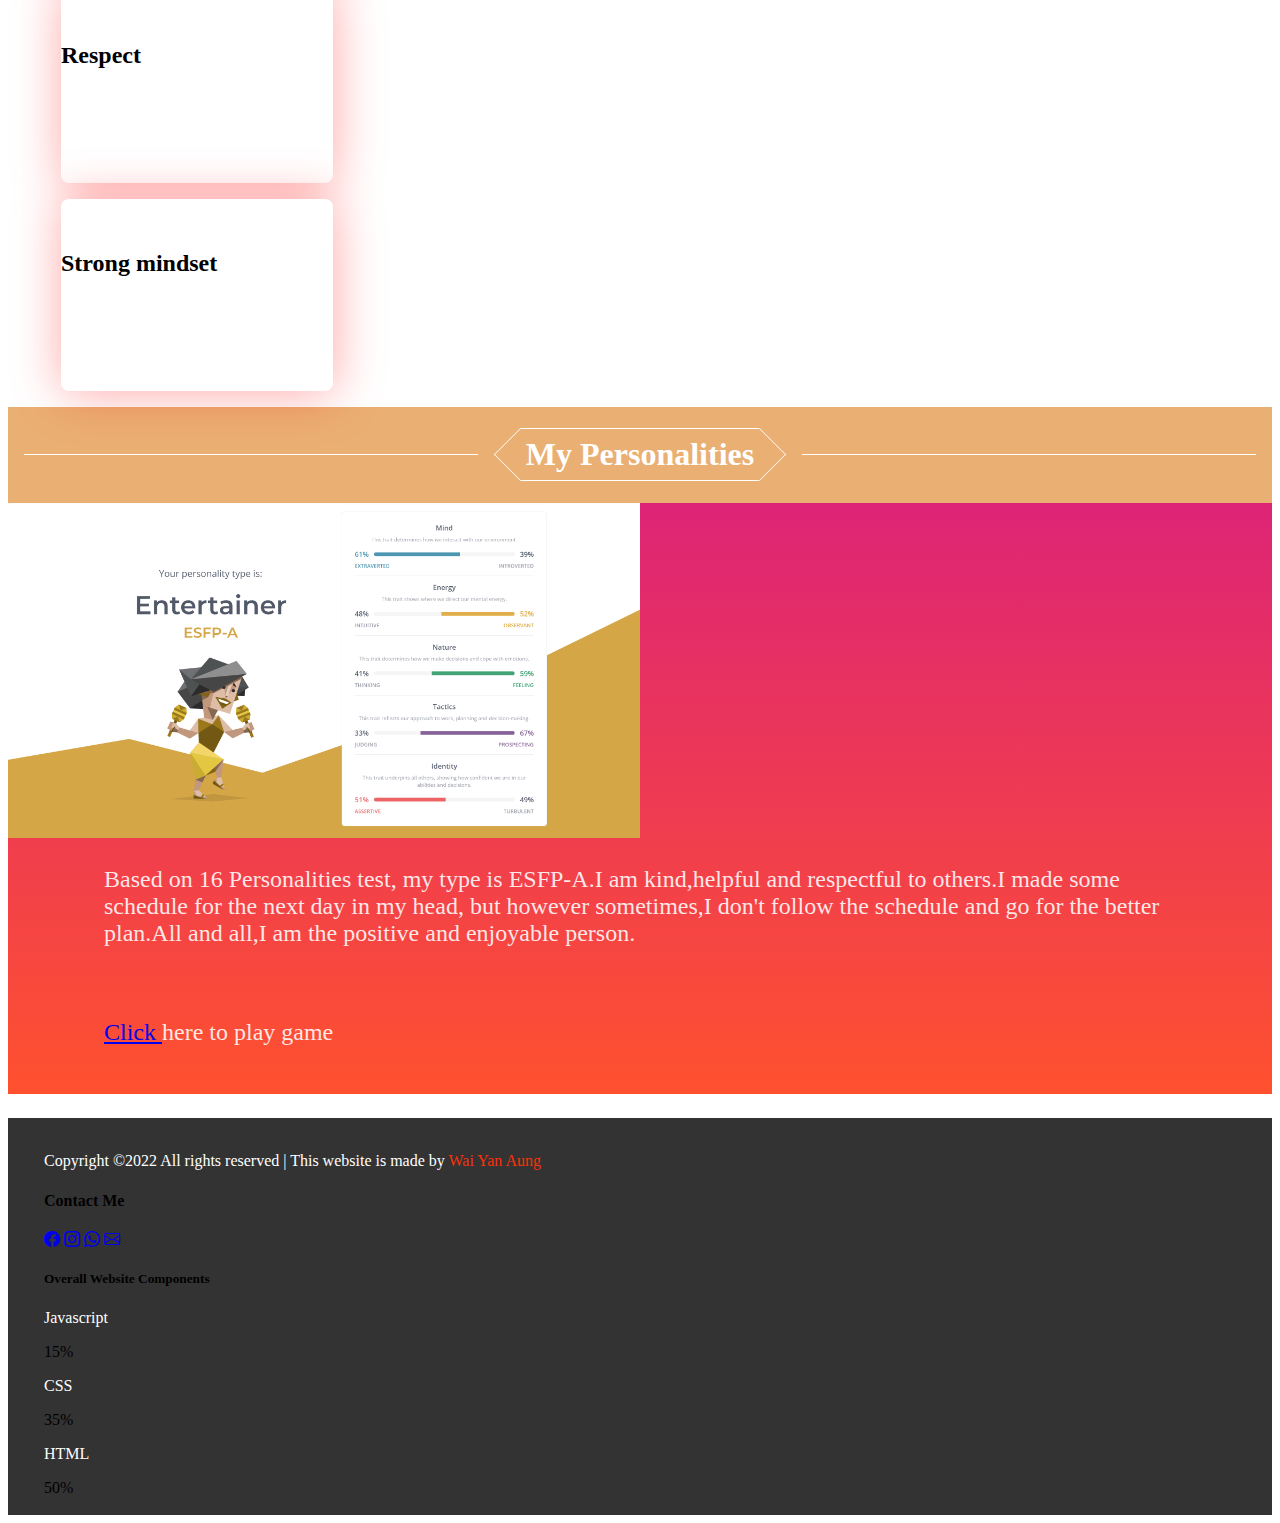
==== commit 07ebfba5: "Update index.html" ====
--- a/index.html
+++ b/index.html
@@ -16,7 +16,7 @@
     <!-- Icon for webiste 16x16 -->
     <link rel="shortcut icon" href="./Graphics/Home/icon.jpg" />
     <meta name="viewport" content="width=device-width, initial-scale=1.0" />
-    <link rel="stylesheet" href="CSS/style.css" />
+    <link rel="stylesheet" href="./CSS/style.css" />
     <!-- Bootstrap link to place items -->
     <link
       href="https://cdn.jsdelivr.net/npm/bootstrap@5.2.0-beta1/dist/css/bootstrap.min.css"
